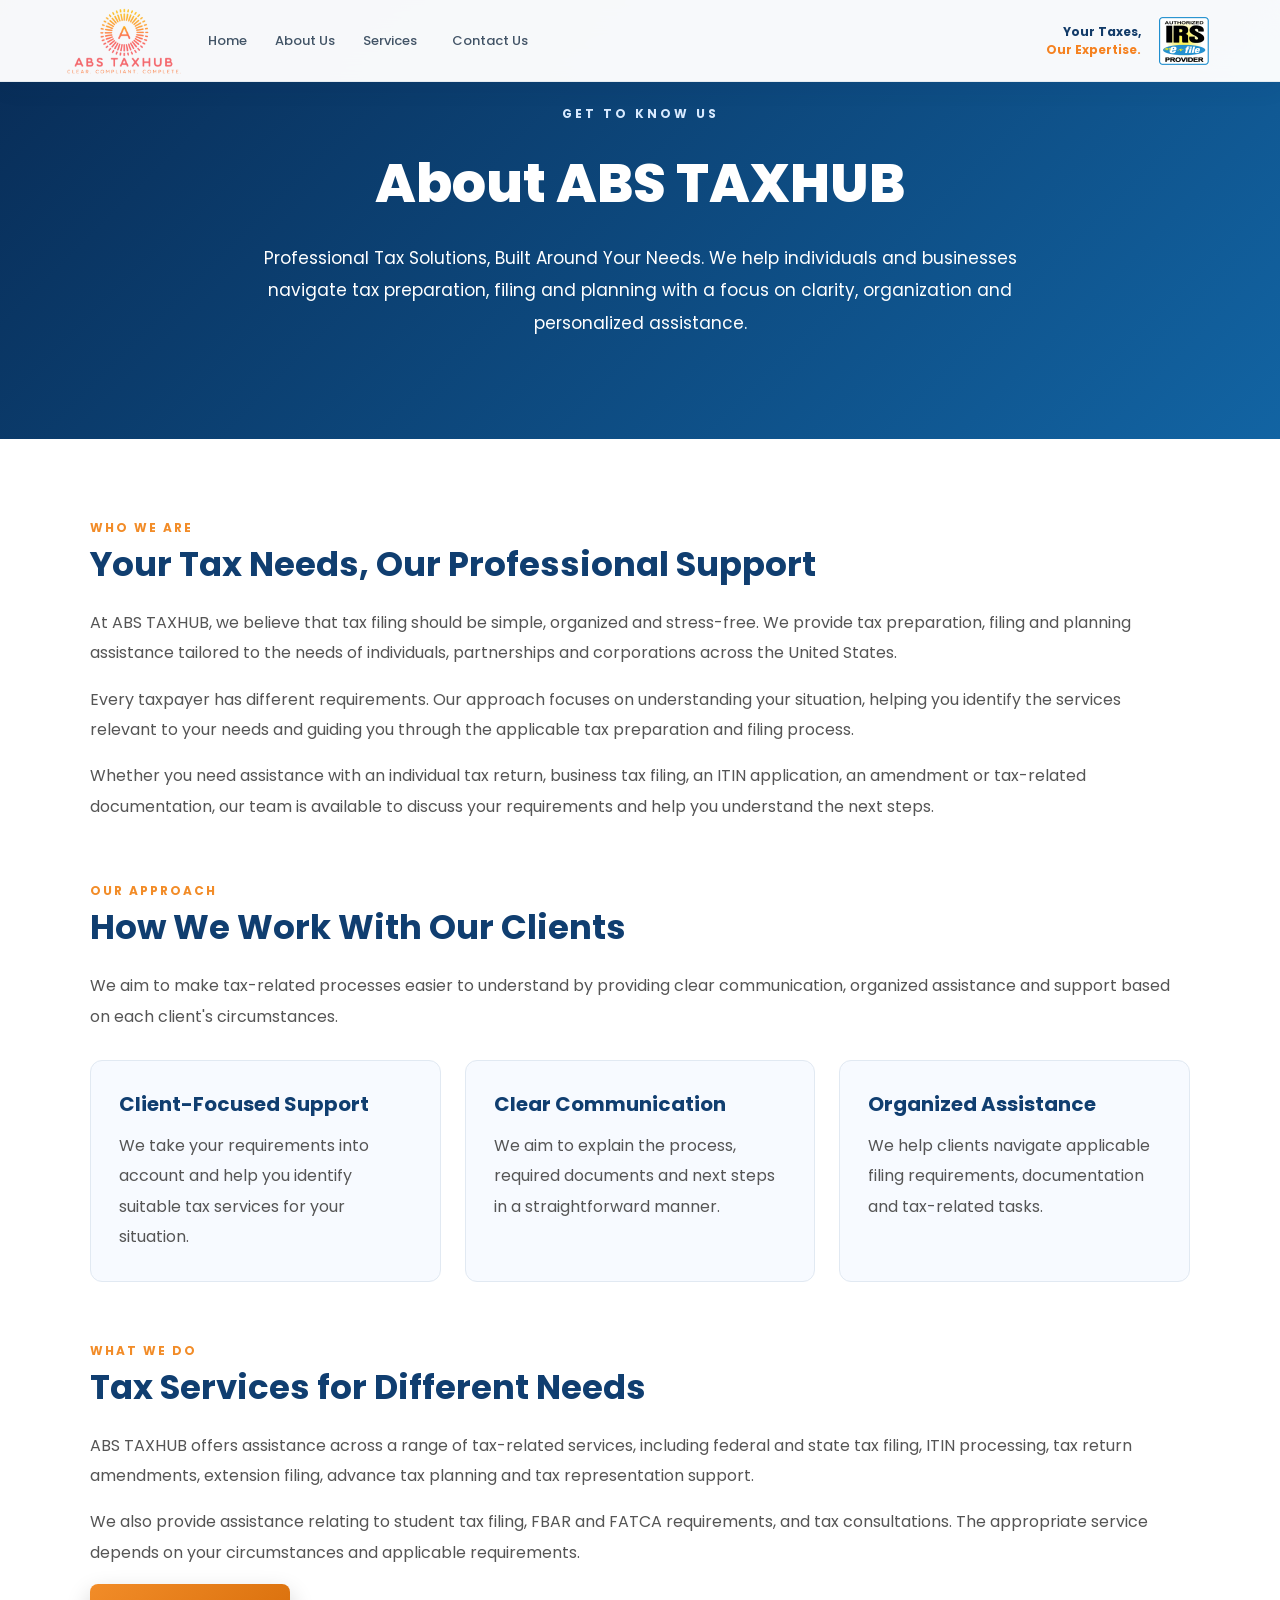
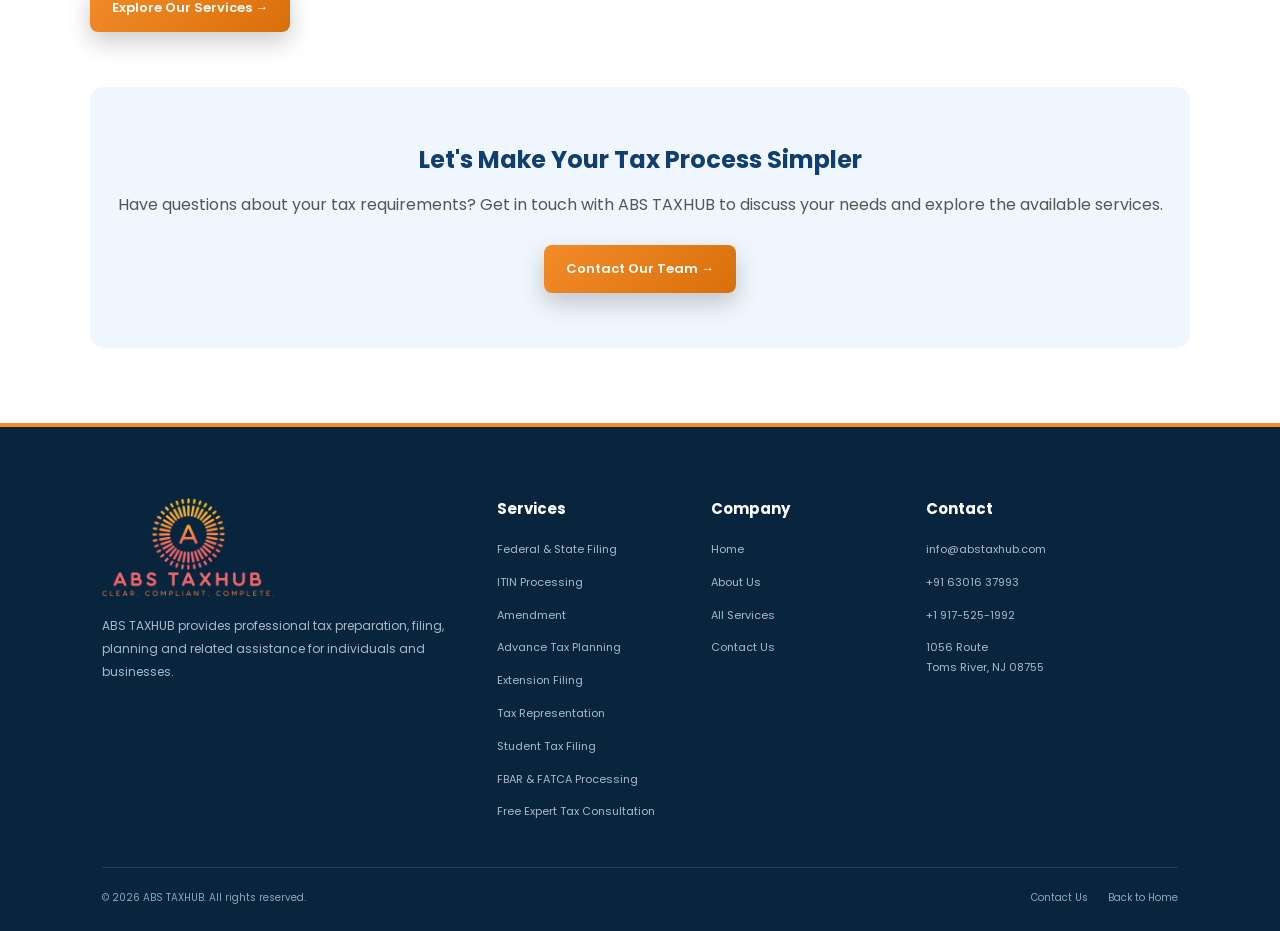
==== about-us.html @ b8a5168e "Add files via upload" ====
<!DOCTYPE html>
<html lang="en">
<head>
    <meta charset="UTF-8">
    <meta name="viewport" content="width=device-width, initial-scale=1.0">
    <meta name="description" content="Learn more about ABS TAXHUB, our approach to tax preparation, tax planning, and client support.">

    <title>About Us | ABS TAXHUB</title>

    <link rel="preconnect" href="https://fonts.googleapis.com">
    <link rel="preconnect" href="https://fonts.gstatic.com" crossorigin>
    <link href="https://fonts.googleapis.com/css2?family=Poppins:wght@300;400;500;600;700;800&display=swap" rel="stylesheet">
    <link rel="stylesheet" href="style.css">

    <style>
        .about-page-hero {
            padding: 100px 7%;
            text-align: center;
            color: #fff;
            background: linear-gradient(135deg, #082b55, #1264a3);
        }

        .about-page-hero .small-title {
            color: #d8eaff;
            letter-spacing: 3px;
        }

        .about-page-hero h1 {
            font-size: clamp(34px, 5vw, 54px);
            margin: 18px 0;
            font-weight: 800;
        }

        .about-page-hero p {
            max-width: 780px;
            margin: 0 auto;
            line-height: 1.9;
            font-size: 17px;
        }

        .about-page-content {
            max-width: 1150px;
            margin: auto;
            padding: 75px 25px;
        }

        .about-page-section {
            margin-bottom: 55px;
        }

        .about-page-section h2 {
            color: #103e70;
            font-size: clamp(25px, 3vw, 34px);
            margin-bottom: 18px;
        }

        .about-page-section p {
            color: #555;
            font-size: 16px;
            line-height: 1.9;
            margin-bottom: 16px;
        }

        .about-values {
            display: grid;
            grid-template-columns: repeat(3, minmax(0, 1fr));
            gap: 24px;
            margin-top: 28px;
        }

        .about-value-card {
            padding: 28px;
            border: 1px solid #e1e9f2;
            border-radius: 12px;
            background: #f7faff;
        }

        .about-value-card h3 {
            color: #103e70;
            margin: 0 0 12px;
            font-size: 20px;
        }

        .about-value-card p {
            margin: 0;
        }

        .about-page-cta {
            text-align: center;
            padding: 55px 25px;
            border-radius: 14px;
            background: #f0f6fd;
        }

        .about-page-cta h2 {
            color: #103e70;
            margin-bottom: 14px;
        }

        .about-page-cta p {
            color: #555;
            line-height: 1.8;
            margin-bottom: 25px;
        }

        @media (max-width: 768px) {
            .about-page-hero {
                padding: 70px 22px;
            }

            .about-values {
                grid-template-columns: 1fr;
            }

            .about-page-content {
                padding: 50px 20px;
            }
        }
    </style>
</head>

<body>

<header class="header">
    <a href="index.html#home" class="logo">
        <img src="images/logo.jpeg" alt="ABS TAXHUB Logo">
    </a>

    <nav class="main-nav" id="mainNav" aria-label="Main navigation">
        <a href="index.html#home">Home</a>
        <a href="about-us.html">About Us</a>

        <div class="nav-dropdown" id="servicesDropdown">
            <button class="services-toggle" id="servicesToggle"
                    type="button" aria-expanded="false"
                    aria-controls="servicesMenu">
                Services <span class="dropdown-arrow"></span>
            </button>

            <div class="services-menu" id="servicesMenu">
                <a href="service-details.html?service=federal-state-filing">Federal &amp; State Filing</a>
                <a href="service-details.html?service=itin-processing">ITIN Processing</a>
                <a href="service-details.html?service=amendment">Amendment</a>
                <a href="service-details.html?service=advance-tax-planning">Advance Tax Planning</a>
                <a href="service-details.html?service=extension-filing">Extension Filing</a>
                <a href="service-details.html?service=tax-representation">Tax Representation</a>
                <a href="service-details.html?service=student-tax-filing">Student Tax Filing</a>
                <a href="service-details.html?service=fbar-fatca">FBAR &amp; FATCA Processing</a>
                <a href="service-details.html?service=tax-consultation">Free Expert Tax Consultation</a>
            </div>
        </div>

        <a href="index.html#contact">Contact Us</a>
    </nav>

    <div class="header-trust">
        <div class="header-tagline">
            <span class="tagline-top">Your Taxes,</span>
            <span class="tagline-bottom">Our Expertise.</span>
        </div>
        <img src="images/irs.png" alt="IRS logo" class="header-irs-logo">
    </div>

    <button class="mobile-menu" id="mobileMenu" type="button"
            aria-label="Open menu" aria-expanded="false">☰</button>
</header>

<main>
    <section class="about-page-hero">
        <span class="small-title">GET TO KNOW US</span>
        <h1>About ABS TAXHUB</h1>
        <p>
            Professional Tax Solutions, Built Around Your Needs.
            We help individuals and businesses navigate tax preparation,
            filing and planning with a focus on clarity, organization
            and personalized assistance.
        </p>
    </section>

    <section class="about-page-content">

        <div class="about-page-section">
            <span class="small-title">WHO WE ARE</span>
            <h2>Your Tax Needs, Our Professional Support</h2>

            <p>
                At ABS TAXHUB, we believe that tax filing should be simple,
                organized and stress-free. We provide tax preparation,
                filing and planning assistance tailored to the needs of
                individuals, partnerships and corporations across the
                United States.
            </p>

            <p>
                Every taxpayer has different requirements. Our approach
                focuses on understanding your situation, helping you
                identify the services relevant to your needs and guiding
                you through the applicable tax preparation and filing
                process.
            </p>

            <p>
                Whether you need assistance with an individual tax return,
                business tax filing, an ITIN application, an amendment or
                tax-related documentation, our team is available to discuss
                your requirements and help you understand the next steps.
            </p>
        </div>

        <div class="about-page-section">
            <span class="small-title">OUR APPROACH</span>
            <h2>How We Work With Our Clients</h2>

            <p>
                We aim to make tax-related processes easier to understand
                by providing clear communication, organized assistance and
                support based on each client's circumstances.
            </p>

            <div class="about-values">
                <div class="about-value-card">
                    <h3>Client-Focused Support</h3>
                    <p>
                        We take your requirements into account and help you
                        identify suitable tax services for your situation.
                    </p>
                </div>

                <div class="about-value-card">
                    <h3>Clear Communication</h3>
                    <p>
                        We aim to explain the process, required documents
                        and next steps in a straightforward manner.
                    </p>
                </div>

                <div class="about-value-card">
                    <h3>Organized Assistance</h3>
                    <p>
                        We help clients navigate applicable filing
                        requirements, documentation and tax-related tasks.
                    </p>
                </div>
            </div>
        </div>

        <div class="about-page-section">
            <span class="small-title">WHAT WE DO</span>
            <h2>Tax Services for Different Needs</h2>

            <p>
                ABS TAXHUB offers assistance across a range of tax-related
                services, including federal and state tax filing, ITIN
                processing, tax return amendments, extension filing,
                advance tax planning and tax representation support.
            </p>

            <p>
                We also provide assistance relating to student tax filing,
                FBAR and FATCA requirements, and tax consultations.
                The appropriate service depends on your circumstances
                and applicable requirements.
            </p>

            <a href="index.html#services" class="primary-btn">
                Explore Our Services →
            </a>
        </div>

        <div class="about-page-cta">
            <h2>Let's Make Your Tax Process Simpler</h2>

            <p>
                Have questions about your tax requirements?
                Get in touch with ABS TAXHUB to discuss your needs
                and explore the available services.
            </p>

            <a href="index.html#contact" class="primary-btn">
                Contact Our Team →
            </a>
        </div>

    </section>
</main>

<footer>
    <div class="footer-grid">
        <div class="footer-about">
            <img src="images/logo.jpeg" alt="ABS TAXHUB" class="footer-logo">
            <p>
                ABS TAXHUB provides professional tax preparation, filing,
                planning and related assistance for individuals and businesses.
            </p>
        </div>

        <div class="footer-column">
            <h3>Services</h3>
            <a href="service-details.html?service=federal-state-filing">Federal &amp; State Filing</a>
            <a href="service-details.html?service=itin-processing">ITIN Processing</a>
            <a href="service-details.html?service=amendment">Amendment</a>
            <a href="service-details.html?service=advance-tax-planning">Advance Tax Planning</a>
            <a href="service-details.html?service=extension-filing">Extension Filing</a>
            <a href="service-details.html?service=tax-representation">Tax Representation</a>
            <a href="service-details.html?service=student-tax-filing">Student Tax Filing</a>
            <a href="service-details.html?service=fbar-fatca">FBAR &amp; FATCA Processing</a>
            <a href="service-details.html?service=tax-consultation">Free Expert Tax Consultation</a>
        </div>

        <div class="footer-column">
            <h3>Company</h3>
            <a href="index.html#home">Home</a>
            <a href="about-us.html">About Us</a>
            <a href="index.html#services">All Services</a>
            <a href="index.html#contact">Contact Us</a>
        </div>

        <div class="footer-column">
            <h3>Contact</h3>
            <a href="mailto:info@abstaxhub.com">info@abstaxhub.com</a>
            <a href="https://wa.me/916301637993"
               target="_blank" rel="noopener noreferrer">+91 63016 37993</a>
            <a href="https://wa.me/19175251992"
               target="_blank" rel="noopener noreferrer">+1 917-525-1992</a>
            <p>1056 Route<br>Toms River, NJ 08755</p>
        </div>
    </div>

    <div class="footer-bottom">
        <p>© 2026 ABS TAXHUB. All rights reserved.</p>
        <div>
            <a href="index.html#contact">Contact Us</a>
            <a href="index.html#home">Back to Home</a>
        </div>
    </div>
</footer>

<script src="script.js"></script>
</body>
</html>
---- style.css ----
/* =====================================================
    GLOBAL SETTINGS
    ===================================================== */

    :root {
        --blue: #1261a0;
        --blue-dark: #073b66;
        --blue-light: #2389d7;
        --orange: #f28c28;
        --orange-dark: #d96f0b;
        --orange-light: #ffb15c;
        --dark: #102a43;
        --text: #243b53;
        --muted: #66788a;
        --white: #ffffff;
        --border: #e1e8ef;
        --green: #25d366;
    }

    * {
        margin: 0;
        padding: 0;
        box-sizing: border-box;
        font-family: "Poppins", sans-serif;
        scroll-behavior: smooth;
    }

    html {
        scroll-padding-top: 90px;
    }

    body {
        background: #ffffff;
        color: var(--text);
        overflow-x: hidden;
    }

    img {
        display: block;
        max-width: 100%;
    }

    a {
        text-decoration: none;
        color: inherit;
    }

    button,
    input,
    textarea {
        font: inherit;
    }

    button,
    a {
        -webkit-tap-highlight-color: transparent;
    }


    /* =====================================================
    HEADER AND NAVIGATION
    ===================================================== */

    .header {
        width: 100%;
        height: 82px;
        position: fixed;
        top: 0;
        left: 0;
        z-index: 1000;

        display: flex;
        align-items: center;
        justify-content: space-between;
        gap: 24px;

        padding: 0 5%;

        background: rgba(255, 255, 255, 0.97);
        backdrop-filter: blur(15px);

        border-bottom: 1px solid #e5ebf0;
        box-shadow: 0 5px 25px rgba(16, 42, 67, 0.06);
    }

    .logo {
        display: flex;
        align-items: center;
        flex-shrink: 0;
    }

    .logo img {
        width: 120px;
        max-height: 66px;
        object-fit: contain;
    }

    .main-nav {
        display: flex;
        align-items: center;
        justify-content: center;
        gap: 28px;
    }

    .main-nav a {
        position: relative;
        color: #425466;
        font-size: 13px;
        font-weight: 500;
        white-space: nowrap;
        transition: color 0.3s ease;
    }

    .main-nav a::after {
        content: "";
        position: absolute;
        left: 0;
        bottom: -7px;
        width: 0;
        height: 2px;
        background: var(--orange);
        transition: width 0.3s ease;
    }

    .main-nav a:hover {
        color: var(--blue);
    }

    .main-nav a:hover::after {
        width: 100%;
    }

    /* Tagline and IRS logo at the right end */

    .header-trust {
        display: flex;
        align-items: center;
        justify-content: center;
        gap: 10px;
        margin-left: auto;
        flex-shrink: 0;
    }


    .header-tagline {
        display: flex;
        flex-direction: column;
        max-width: 150px;
        font-size: 12px;
        font-weight: 700;
        line-height: 1.5;
        text-align: right;
    }

    .tagline-top {
        color: #123b68 !important;
    }

    .tagline-bottom {
        color: #f58220 !important;
    }

    .header-irs-logo {
        width: 65px;
        height: 48px;
        object-fit: contain;
    }

    /* Sign-in/sign-up buttons are not part of the new navigation */

    .nav-buttons,
    .signin,
    .signup {
        display: none !important;
    }

    .mobile-menu {
        display: none;
        border: none;
        background: transparent;
        color: var(--blue-dark);
        font-size: 28px;
        line-height: 1;
        cursor: pointer;
    }


    /* =====================================================
    HERO SLIDER
    ===================================================== */

    .hero-slider {
        position: relative;
        width: 100%;
        height: calc(100vh - 82px);
        min-height: 620px;
        margin-top: 82px;
        overflow: hidden;
        background: #071c30;
    }

    .hero-slider-track {
        display: flex;
        width: 300%;
        height: 100%;
        transform: translateX(0);
        transition: transform 0.8s ease-in-out;
    }

    .hero-slide {
        position: relative;
        flex: 0 0 33.333333%;
        width: 33.333333%;
        height: 100%;
        background-position: center;
        background-size: cover;
        background-repeat: no-repeat;
    }

    .slide-overlay {
        position: absolute;
        inset: 0;
        background: linear-gradient(
            90deg,
            rgba(4, 20, 36, 0.88) 0%,
            rgba(5, 30, 52, 0.75) 42%,
            rgba(5, 30, 52, 0.35) 75%,
            rgba(5, 30, 52, 0.20) 100%
        );
    }

    .slide-content {
        position: absolute;
        z-index: 5;
        top: 50%;
        left: 8%;
        transform: translateY(-50%);
        width: 84%;
        max-width: 850px;
        color: white;
    }

    .hero-badge {
        display: inline-flex;
        align-items: center;
        padding: 8px 16px;
        margin-bottom: 22px;
        color: white;
        background: rgba(18, 97, 160, 0.75);
        border: 1px solid rgba(255, 255, 255, 0.25);
        border-radius: 50px;
        font-size: 11px;
        font-weight: 700;
        letter-spacing: 1.5px;
        backdrop-filter: blur(8px);
    }

    .hero-badge::before {
        content: "";
        width: 7px;
        height: 7px;
        margin-right: 8px;
        border-radius: 50%;
        background: var(--orange);
        box-shadow: 0 0 10px rgba(242, 140, 40, 0.7);
    }

    .slide-content h1 {
        max-width: 850px;
        margin-bottom: 22px;
        color: white;
        font-size: clamp(38px, 5vw, 68px);
        line-height: 1.1;
        letter-spacing: -1.5px;
        font-weight: 700;
        text-shadow: 0 5px 20px rgba(0, 0, 0, 0.25);
    }

    .slide-content h1 span {
        display: block;
        color: var(--orange-light);
    }

    .slide-content > p {
        max-width: 690px;
        margin-bottom: 24px;
        color: rgba(255, 255, 255, 0.88);
        font-size: 14px;
        line-height: 1.9;
    }

    .hero-features {
        display: flex;
        flex-wrap: wrap;
        gap: 10px;
        margin-bottom: 28px;
    }

    .feature {
        display: flex;
        align-items: center;
        gap: 8px;
        padding: 9px 12px;
        color: white;
        background: rgba(255, 255, 255, 0.10);
        border: 1px solid rgba(255, 255, 255, 0.18);
        border-radius: 8px;
        backdrop-filter: blur(7px);
        font-size: 11px;
    }

    .feature span {
        width: 21px;
        height: 21px;
        display: flex;
        align-items: center;
        justify-content: center;
        border-radius: 50%;
        background: var(--orange);
        color: white;
        font-size: 11px;
    }

    .feature strong {
        font-weight: 500;
    }

    .hero-buttons {
        display: flex;
        flex-wrap: wrap;
        gap: 13px;
    }


    /* =====================================================
    BUTTONS
    ===================================================== */

    .primary-btn,
    .secondary-btn {
        display: inline-flex;
        align-items: center;
        justify-content: center;
        gap: 10px;
        padding: 14px 22px;
        border-radius: 8px;
        font-size: 13px;
        font-weight: 600;
        transition: transform 0.3s ease, background 0.3s ease, color 0.3s ease;
    }

    .primary-btn {
        color: white;
        background: linear-gradient(135deg, var(--orange), var(--orange-dark));
        box-shadow: 0 10px 25px rgba(0, 0, 0, 0.2);
    }

    .primary-btn:hover {
        transform: translateY(-3px);
        background: var(--orange-dark);
    }

    .secondary-btn {
        color: white;
        background: rgba(255, 255, 255, 0.10);
        border: 1px solid rgba(255, 255, 255, 0.35);
        backdrop-filter: blur(8px);
    }

    .secondary-btn:hover {
        background: white;
        color: var(--blue-dark);
        transform: translateY(-3px);
    }


    /* =====================================================
    SLIDER ARROWS
    ===================================================== */

    .slider-arrow {
        position: absolute;
        z-index: 20;
        top: 50%;
        transform: translateY(-50%);
        width: 48px;
        height: 48px;
        display: flex;
        align-items: center;
        justify-content: center;
        border-radius: 50%;
        border: 1px solid rgba(255, 255, 255, 0.35);
        background: rgba(5, 25, 43, 0.45);
        color: white;
        font-size: 32px;
        line-height: 1;
        cursor: pointer;
        backdrop-filter: blur(8px);
        transition: background 0.3s ease, transform 0.3s ease;
    }

    .slider-arrow:hover {
        background: var(--orange);
        transform: translateY(-50%) scale(1.08);
    }

    .slider-prev {
        left: 22px;
    }

    .slider-next {
        right: 22px;
    }


    /* =====================================================
    SLIDER DOTS
    ===================================================== */

    .slider-dots {
        position: absolute;
        z-index: 20;
        left: 50%;
        bottom: 26px;
        transform: translateX(-50%);
        display: flex;
        align-items: center;
        gap: 9px;
    }

    .slider-dot {
        width: 10px;
        height: 10px;
        padding: 0;
        border: none;
        border-radius: 50%;
        background: rgba(255, 255, 255, 0.50);
        cursor: pointer;
        transition: width 0.3s ease, background 0.3s ease;
    }

    .slider-dot.active {
        width: 30px;
        border-radius: 10px;
        background: var(--orange);
    }


    /* =====================================================
    TAX STRIP
    ===================================================== */

    .tax-strip {
        min-height: 110px;
        padding: 25px 8%;
        display: flex;
        align-items: center;
        justify-content: space-between;
        gap: 24px;
        background: linear-gradient(100deg, var(--blue-dark), var(--blue));
    }

    .tax-strip div {
        display: flex;
        flex-direction: column;
        gap: 6px;
    }

    .tax-strip strong {
        color: white;
        font-size: 18px;
    }

    .tax-strip span {
        color: rgba(255, 255, 255, 0.78);
        font-size: 11px;
    }

    .tax-strip > a {
        flex-shrink: 0;
        padding: 13px 21px;
        color: white;
        background: var(--orange);
        border-radius: 8px;
        font-size: 12px;
        font-weight: 700;
        transition: background 0.3s ease, transform 0.3s ease;
    }

    .tax-strip > a:hover {
        background: var(--orange-dark);
        transform: translateY(-3px);
    }


    /* =====================================================
    GENERAL SECTIONS
    ===================================================== */

    .section {
        padding: 100px 8%;
        background: white;
    }

    .section-heading {
        max-width: 720px;
        margin: 0 auto 55px;
        text-align: center;
    }

    .small-title {
        color: var(--orange);
        font-size: 12px;
        font-weight: 700;
        letter-spacing: 2px;
    }

    .section-heading h2 {
        margin: 12px 0 16px;
        color: var(--blue-dark);
        font-size: clamp(30px, 4vw, 46px);
        line-height: 1.2;
    }

    .section-heading p {
        color: var(--muted);
        font-size: 13px;
        line-height: 1.9;
    }


    /* =====================================================
    SERVICE CARDS AND HOVER PHOTOS
    ===================================================== */

    .services-grid {
        max-width: 1250px;
        margin: auto;
        display: grid;
        grid-template-columns: repeat(3, minmax(0, 1fr));
        gap: 22px;
    }

    .service-card {
        position: relative;
        min-height: 315px;
        overflow: hidden;
        isolation: isolate;
        background: white;
        border: 1px solid #e2e9f0;
        border-radius: 18px;
        box-shadow: 0 8px 25px rgba(16, 42, 67, 0.05);
        transition: transform 0.4s ease, box-shadow 0.4s ease, border-color 0.4s ease;
    }

    /* The service photo is hidden until hover */

    .service-image {
        position: absolute;
        inset: 0;
        z-index: -2;
        background-image: var(--service-image);
        background-size: cover;
        background-position: center;
        background-repeat: no-repeat;
        opacity: 0;
        transform: scale(1.10);
        transition: opacity 0.5s ease, transform 0.6s ease;
    }

    /* Dark overlay keeps the white text readable */

    .service-image::after {
        content: "";
        position: absolute;
        inset: 0;
        background: linear-gradient(
            135deg,
            rgba(7, 35, 60, 0.82),
            rgba(18, 97, 160, 0.63),
            rgba(0, 0, 0, 0.48)
        );
    }

    .service-content {
        position: relative;
        z-index: 2;
        min-height: 315px;
        padding: 34px;
        display: flex;
        flex-direction: column;
        align-items: flex-start;
        justify-content: flex-start;
        transition: transform 0.4s ease;
    }

    .service-card:hover {
        transform: translateY(-8px);
        border-color: var(--orange);
        box-shadow: 0 20px 45px rgba(16, 42, 67, 0.18);
    }

    .service-card:hover .service-image {
        z-index: -1;
        opacity: 1;
        transform: scale(1);
    }

    .service-card:hover .service-content {
        transform: translateY(-2px);
    }

    .service-number {
        position: absolute;
        top: 20px;
        right: 24px;
        color: #c3ced9;
        font-size: 13px;
        transition: color 0.3s ease;
    }

    .service-card:hover .service-number {
        color: rgba(255, 255, 255, 0.8);
    }

    .service-icon {
        width: 52px;
        height: 52px;
        display: flex;
        align-items: center;
        justify-content: center;
        margin-bottom: 25px;
        color: white;
        background: linear-gradient(135deg, var(--blue), var(--blue-light));
        border-radius: 13px;
        font-size: 20px;
        font-weight: 600;
        transition: background 0.4s ease, transform 0.4s ease;
    }

    .service-card:hover .service-icon {
        background: var(--orange);
        transform: scale(1.05);
    }

    .service-card h3 {
        margin-bottom: 12px;
        color: var(--blue-dark);
        font-size: 19px;
        line-height: 1.4;
        transition: color 0.4s ease;
    }

    .service-card:hover h3 {
        color: white;
    }

    .service-card p {
        margin-bottom: 24px;
        color: var(--muted);
        font-size: 12px;
        line-height: 1.9;
        transition: color 0.4s ease;
    }

    .service-card:hover p {
        color: rgba(255, 255, 255, 0.9);
    }

    .service-card a {
        margin-top: auto;
        color: var(--orange);
        font-size: 12px;
        font-weight: 700;
        transition: color 0.3s ease, transform 0.3s ease;
    }

    .service-card:hover a {
        color: var(--orange-light);
        transform: translateX(5px);
    }


    /* =====================================================
    CALL TO ACTION
    ===================================================== */

    .cta-section {
        position: relative;
        overflow: hidden;
        margin: 0 8% 90px;
        padding: 80px 40px;
        text-align: center;
        border-radius: 25px;
        background: linear-gradient(135deg, var(--blue-dark), var(--blue));
        box-shadow: 0 25px 60px rgba(18, 97, 160, 0.16);
    }

    .cta-content {
        position: relative;
        z-index: 2;
        max-width: 720px;
        margin: auto;
    }

    .cta-section h2 {
        margin: 14px 0 18px;
        color: white;
        font-size: clamp(30px, 4vw, 46px);
        line-height: 1.2;
    }

    .cta-section h2 span {
        display: block;
        color: var(--orange-light);
    }

    .cta-section p {
        margin-bottom: 28px;
        color: rgba(255, 255, 255, 0.8);
        font-size: 13px;
        line-height: 1.9;
    }


    /* =====================================================
    STATISTICS
    ===================================================== */

    .stats-section {
        padding: 65px 8%;
        background: #f5f8fb;
        border-top: 1px solid #e5edf4;
        border-bottom: 1px solid #e5edf4;
    }

    .stats-container {
        max-width: 1200px;
        margin: auto;
        display: grid;
        grid-template-columns: repeat(4, 1fr);
    }

    .stat {
        padding: 15px;
        text-align: center;
        border-right: 1px solid #dce5ed;
    }

    .stat:last-child {
        border-right: none;
    }

    .stat h3 {
        margin-bottom: 5px;
        color: var(--blue);
        font-size: clamp(27px, 3vw, 38px);
    }

    .stat p {
        color: var(--muted);
        font-size: 12px;
    }


    /* =====================================================
    ABOUT SECTION
    ===================================================== */

    .about-section {
        max-width: 1400px;
        margin: auto;
        padding: 110px 8%;
        display: grid;
        grid-template-columns: 1fr 1fr;
        align-items: center;
        gap: 70px;
    }


    .about-visual {
        min-height: 500px;
        position: relative;
        overflow: hidden;
        border-radius: 22px;
        border: 1px solid #dce5ed;

        background:
            linear-gradient(
                180deg,
                rgba(8, 40, 65, 0.04),
                rgba(8, 40, 65, 0.20)
            ),
            url("https://images.unsplash.com/photo-1554224155-6726b3ff858f?auto=format&fit=crop&w=1200&q=85")
            center / cover no-repeat;
    }

    .about-badge {
        position: absolute;
        left: 25px;
        bottom: 25px;
        padding: 20px 25px;

        display: flex;
        flex-direction: column;
        gap: 4px;

        background: rgba(255, 255, 255, 0.97);
        border-left: 5px solid var(--orange);
        border-radius: 15px;

        box-shadow: 0 10px 30px rgba(0, 0, 0, 0.15);
    }

    .about-badge strong {
        color: var(--blue);
        font-size: 34px;
        font-weight: 700;
    }

    .about-badge span {
        color: var(--text);
        font-size: 12px;
        font-weight: 500;
    }


    .about-content h2 {
        margin: 12px 0 20px;
        color: var(--blue-dark);
        font-size: clamp(30px, 4vw, 46px);
        line-height: 1.2;
    }

    .about-content h2 span {
        display: block;
        color: var(--blue);
    }

    .about-content > p {
        margin-bottom: 16px;
        color: var(--muted);
        font-size: 13px;
        line-height: 1.9;
    }

    .trust-list {
        margin-top: 28px;
        display: flex;
        flex-direction: column;
        gap: 20px;
    }

    .trust-item {
        display: flex;
        align-items: flex-start;
        gap: 14px;
    }

    .trust-item > span {
        flex-shrink: 0;
        width: 30px;
        height: 30px;
        display: flex;
        align-items: center;
        justify-content: center;
        color: white;
        background: var(--orange);
        border-radius: 50%;
    }

    .trust-item strong {
        display: block;
        margin-bottom: 4px;
        color: var(--blue-dark);
        font-size: 13px;
    }

    .trust-item p {
        color: #8997a5;
        font-size: 12px;
    }


    /* =====================================================
    CONTACT SECTION
    ===================================================== */

    .contact-section {
        padding: 100px 8%;
        background: #f5f8fb;
    }

    .contact-grid {
        max-width: 1200px;
        margin: auto;
        display: grid;
        grid-template-columns: 0.85fr 1.15fr;
        gap: 45px;
        align-items: start;
    }

    .contact-info {
        display: flex;
        flex-direction: column;
        gap: 17px;
    }

    .contact-card {
        display: flex;
        align-items: flex-start;
        gap: 15px;
        padding: 22px;
        background: white;
        border: 1px solid #e1e8ef;
        border-radius: 14px;
        box-shadow: 0 5px 20px rgba(16, 42, 67, 0.025);
    }

    .contact-icon {
        width: 44px;
        height: 44px;
        flex-shrink: 0;
        display: flex;
        align-items: center;
        justify-content: center;
        color: white;
        background: linear-gradient(135deg, var(--blue), var(--blue-light));
        border-radius: 10px;
        font-size: 17px;
    }

    .contact-card > div:last-child {
        min-width: 0;
    }

    .contact-card span {
        display: block;
        margin-bottom: 6px;
        color: #8a98a7;
        font-size: 11px;
    }

    .contact-card a,
    .contact-card p {
        display: block;
        color: var(--text);
        font-size: 12px;
        line-height: 1.8;
        overflow-wrap: anywhere;
    }

    .contact-card a:hover {
        color: var(--orange);
    }

    /* WhatsApp symbol and clickable number */

    .whatsapp-link {
        display: inline-flex !important;
        align-items: center;
        gap: 8px;
        width: fit-content;
        margin-bottom: 7px;
        color: #168c4a !important;
        font-weight: 600;
        text-decoration: none;
        transition: color 0.25s ease, transform 0.25s ease;
    }

    .whatsapp-link:hover {
        color: #0b6735 !important;
        transform: translateX(3px);
    }

    .whatsapp-symbol {
        width: 22px;
        height: 22px;
        flex-shrink: 0;
        color: var(--green);
    }

    .whatsapp-link:hover .whatsapp-symbol {
        color: #128c7e;
    }

    .footer-whatsapp-link {
        margin: 4px 0;
    }

    .whatsapp-mini {
        display: inline-flex;
        align-items: center;
        justify-content: center;
        width: 20px;
        height: 20px;
        color: white;
        background: var(--green);
        border-radius: 50%;
        font-size: 12px;
    }


    /* =====================================================
    APPOINTMENT FORM
    ===================================================== */

    .appointment-box {
        padding: 35px;
        background: white;
        border: 1px solid #dfe7ee;
        border-radius: 20px;
        box-shadow: 0 15px 40px rgba(16, 42, 67, 0.07);
    }

    .appointment-box h3 {
        margin-bottom: 8px;
        color: var(--blue-dark);
        font-size: 24px;
    }

    .appointment-box > p {
        margin-bottom: 25px;
        color: var(--muted);
        font-size: 12px;
        line-height: 1.8;
    }

    .input-row {
        display: grid;
        grid-template-columns: 1fr 1fr;
        gap: 15px;
    }

    .input-group {
        min-width: 0;
        margin-bottom: 17px;
    }

    .input-group label {
        display: block;
        margin-bottom: 8px;
        color: var(--text);
        font-size: 12px;
        font-weight: 500;
    }

    .input-group input,
    .input-group textarea {
        width: 100%;
        padding: 13px 14px;
        color: var(--text);
        background: #f8fafc;
        border: 1px solid #dbe4ec;
        border-radius: 8px;
        outline: none;
        font-size: 12px;
        transition: border-color 0.3s ease, box-shadow 0.3s ease;
    }

    .input-group textarea {
        resize: vertical;
        min-height: 120px;
    }

    .input-group input:focus,
    .input-group textarea:focus {
        background: white;
        border-color: var(--blue);
        box-shadow: 0 0 0 3px rgba(18, 97, 160, 0.08);
    }

    .submit-btn {
        width: 100%;
        padding: 14px;
        border: none;
        border-radius: 8px;
        color: white;
        background: linear-gradient(135deg, var(--orange), var(--orange-dark));
        font-size: 13px;
        font-weight: 700;
        cursor: pointer;
        transition: transform 0.3s ease, background 0.3s ease;
    }

    .submit-btn:hover {
        transform: translateY(-2px);
        background: var(--orange-dark);
    }


    /* =====================================================
    FOOTER
    ===================================================== */

    footer {
        padding: 70px 8% 25px;
        background: #09243d;
        color: white;
        border-top: 4px solid var(--orange);
    }

    .footer-grid {
        max-width: 1250px;
        margin: auto;
        padding-bottom: 45px;
        display: grid;
        grid-template-columns: 2fr 1fr 1fr 1.4fr;
        gap: 35px;
    }

    .footer-logo {
        width: 175px;
        max-height: 100px;
        object-fit: contain;
        object-position: left center;
        margin-bottom: 18px;
    }

    .footer-about > p {
        max-width: 380px;
        color: #a9bac9;
        font-size: 12px;
        line-height: 1.9;
    }

    .footer-certifications {
        margin-top: 28px;
        display: flex;
        flex-direction: column;
        align-items: flex-start;
    }

    .payment-title,
    .irs-title {
        margin-bottom: 10px;
        color: white;
        font-size: 11px;
        font-weight: 600;
        text-transform: uppercase;
        letter-spacing: 1px;
    }

    .irs-title {
        margin-top: 22px;
    }

    .payment-logo-box {
        width: 230px;
        min-height: 95px;
        display: flex;
        align-items: center;
        justify-content: center;
        padding: 15px;
        background: white;
        border-radius: 13px;
        transition: transform 0.3s ease, border 0.3s ease;
    }

    .paypal-logo {
        width: 190px;
        height: 65px;
        object-fit: contain;
    }

    .payment-logo-box:hover {
        transform: translateY(-4px);
        border: 2px solid var(--orange);
    }

    .irs-logo-box {
        width: 260px;
        min-height: 100px;
        display: flex;
        align-items: center;
        gap: 15px;
        padding: 15px;
        background: white;
        border-radius: 13px;
    }

    .irs-logo {
        width: 110px;
        height: 70px;
        object-fit: contain;
    }

    .irs-text {
        display: flex;
        flex-direction: column;
        gap: 5px;
        color: var(--blue-dark);
    }

    .irs-text strong {
        font-size: 12px;
    }

    .irs-text span {
        font-size: 10px;
    }

    .footer-column {
        display: flex;
        flex-direction: column;
        align-items: flex-start;
        gap: 13px;
    }

    .footer-column h3 {
        margin-bottom: 7px;
        color: white;
        font-size: 15px;
    }

    .footer-column a,
    .footer-column p {
        color: #a9bac9;
        font-size: 11px;
        line-height: 1.8;
        overflow-wrap: anywhere;
        transition: color 0.3s ease;
    }

    .footer-column a:hover {
        color: var(--orange-light);
    }

    .footer-column .whatsapp-link {
        color: #b9f4cd !important;
    }

    .footer-column .whatsapp-link:hover {
        color: white !important;
    }

    .footer-bottom {
        max-width: 1250px;
        margin: auto;
        padding-top: 22px;
        border-top: 1px solid rgba(255, 255, 255, 0.12);
        display: flex;
        justify-content: space-between;
        align-items: center;
        gap: 20px;
    }

    .footer-bottom p,
    .footer-bottom a {
        color: #91a5b7;
        font-size: 10px;
    }

    .footer-bottom > div {
        display: flex;
        flex-wrap: wrap;
        gap: 20px;
    }

    .footer-bottom a:hover {
        color: var(--orange-light);
    }


    /* =====================================================
    RESPONSIVE DESIGN - TABLETS
    ===================================================== */

    @media (max-width: 1100px) {
        .header {
            padding: 0 3%;
            gap: 15px;
        }

        .logo img {
            width: 100px;
        }

        .main-nav {
            gap: 18px;
        }

        .main-nav a {
            font-size: 12px;
        }

        .header-tagline {
            max-width: 120px;
            font-size: 11px;
        }

        .header-irs-logo {
            width: 55px;
            height: 42px;
        }

        .services-grid {
            grid-template-columns: repeat(2, minmax(0, 1fr));
        }

        .footer-grid {
            grid-template-columns: 2fr 1fr 1fr;
        }

        .footer-about {
            grid-column: 1 / -1;
        }
    }


    /* =====================================================
    RESPONSIVE DESIGN - MOBILE
    ===================================================== */

    @media (max-width: 760px) {
        html {
            scroll-padding-top: 78px;
        }

        .header {
            height: 75px;
            padding: 0 4%;
            gap: 8px;
        }

        .logo img {
            width: 85px;
            max-height: 58px;
        }

        .header-trust {
            gap: 6px;
            margin-left: auto;
            margin-right: 5px;
        }

        .header-tagline {
            max-width: 100px;
            font-size: 10px;
            line-height: 1.35;
        }

        .header-irs-logo {
            width: 42px;
            height: 34px;
        }

        .mobile-menu {
            display: block;
            flex-shrink: 0;
            padding: 5px;
        }

        .main-nav {
            display: none;
            position: absolute;
            top: 75px;
            left: 0;
            width: 100%;
            padding: 12px 5% 20px;
            background: white;
            box-shadow: 0 15px 25px rgba(16, 42, 67, 0.12);
            flex-direction: column;
            align-items: stretch;
            gap: 0;
        }

        .main-nav.mobile-active {
            display: flex;
        }

        .main-nav a {
            padding: 13px 8px;
            border-bottom: 1px solid #edf1f5;
            font-size: 14px;
        }

        .main-nav a::after {
            display: none;
        }

        .hero-slider {
            height: calc(100svh - 75px);
            min-height: 620px;
            margin-top: 75px;
        }

        .slide-content {
            left: 7%;
            width: 86%;
        }

        .slide-content h1 {
            font-size: clamp(34px, 8vw, 48px);
            letter-spacing: -0.7px;
        }

        .slide-content > p {
            font-size: 12px;
            line-height: 1.8;
        }

        .hero-features {
            gap: 8px;
        }

        .feature {
            padding: 7px 9px;
            font-size: 10px;
        }

        .slider-arrow {
            width: 37px;
            height: 37px;
            font-size: 26px;
        }

        .slider-prev {
            left: 8px;
        }

        .slider-next {
            right: 8px;
        }

        .tax-strip {
            padding: 25px 6%;
            align-items: flex-start;
            flex-direction: column;
        }

        .tax-strip strong {
            font-size: 16px;
        }

        .tax-strip > a {
            align-self: flex-start;
        }

        .section,
        .contact-section {
            padding: 75px 6%;
        }

        .section-heading {
            margin-bottom: 38px;
        }

        .services-grid {
            grid-template-columns: 1fr;
            gap: 18px;
        }

        .service-card,
        .service-content {
            min-height: 290px;
        }

        /* Touch devices can see the service image without hovering */
        .service-image {
            opacity: 0.10;
            transform: scale(1);
        }

        .service-image::after {
            background: linear-gradient(
                135deg,
                rgba(7, 59, 102, 0.15),
                rgba(18, 97, 160, 0.08)
            );
        }

        .service-card:hover .service-image {
            opacity: 1;
        }

        .cta-section {
            margin: 0 5% 65px;
            padding: 60px 25px;
        }

        .stats-section {
            padding: 45px 5%;
        }

        .stats-container {
            grid-template-columns: repeat(2, 1fr);
            row-gap: 25px;
        }

        .stat:nth-child(2) {
            border-right: none;
        }

        .about-section {
            padding: 75px 6%;
            grid-template-columns: 1fr;
            gap: 35px;
        }

        .about-visual {
            min-height: 360px;
        }

        .contact-grid {
            grid-template-columns: 1fr;
            gap: 30px;
        }

        .appointment-box {
            padding: 25px;
        }

        footer {
            padding: 55px 6% 25px;
        }

        .footer-grid {
            grid-template-columns: repeat(2, minmax(0, 1fr));
            gap: 35px 22px;
        }

        .footer-about {
            grid-column: 1 / -1;
        }

        .footer-bottom {
            align-items: flex-start;
            flex-direction: column;
        }
    }


    /* =====================================================
    SMALL MOBILE SCREENS
    ===================================================== */

    @media (max-width: 420px) {
        .header {
            padding: 0 3%;
        }

        .logo img {
            width: 72px;
        }

        .header-tagline {
            max-width: 82px;
            font-size: 9px;
        }

        .header-irs-logo {
            width: 34px;
            height: 30px;
        }

        .header-trust {
            gap: 4px;
            margin-right: 2px;
        }

        .mobile-menu {
            font-size: 24px;
        }

        .hero-slider {
            min-height: 650px;
        }

        .hero-badge {
            font-size: 9px;
            padding: 7px 10px;
        }

        .slide-content h1 {
            font-size: 33px;
        }

        .hero-buttons {
            gap: 9px;
        }

        .primary-btn,
        .secondary-btn {
            padding: 12px 14px;
            font-size: 11px;
        }

        .input-row {
            grid-template-columns: 1fr;
            gap: 0;
        }

        .contact-card {
            padding: 16px;
        }

        .appointment-box {
            padding: 20px;
        }

        .footer-grid {
            grid-template-columns: 1fr;
        }

        .footer-about {
            grid-column: auto;
        }

        .payment-logo-box {
            width: 220px;
        }

        .irs-logo-box {
            width: 100%;
            max-width: 260px;
        }
    }


    /* =====================================================
    REDUCED MOTION ACCESSIBILITY
    ===================================================== */

    @media (prefers-reduced-motion: reduce) {
        *,
        *::before,
        *::after {
            scroll-behavior: auto !important;
            animation-duration: 0.01ms !important;
            animation-iteration-count: 1 !important;
            transition-duration: 0.01ms !important;
        }
    }

    /* =====================================================
    SERVICES NAVBAR DROPDOWN
    ===================================================== */

    .nav-dropdown {
        position: relative;
        display: flex;
        align-items: center;
        flex-shrink: 0;
    }

    .services-toggle {
        display: inline-flex;
        align-items: center;
        justify-content: center;
        gap: 7px;
        padding: 12px 0;
        border: 0;
        background: transparent;
        color: #425466;
        font-size: 13px;
        font-weight: 500;
        cursor: pointer;
        white-space: nowrap;
        transition: color 0.3s ease;
    }

    .services-toggle:hover,
    .nav-dropdown.dropdown-open .services-toggle {
        color: var(--blue);
    }

    .dropdown-arrow {
        display: inline-block;
        font-size: 17px;
        line-height: 1;
        transition: transform 0.25s ease;
    }

    .nav-dropdown.dropdown-open .dropdown-arrow {
        transform: rotate(180deg);
    }

    .services-menu {
        position: absolute;
        top: calc(100% + 5px);
        left: -15px;
        z-index: 1200;
        width: 285px;
        max-height: 70vh;
        overflow-y: auto;
        padding: 8px;
        background: #ffffff;
        border: 1px solid #e1e8ef;
        border-radius: 12px;
        box-shadow: 0 16px 40px rgba(16, 42, 67, 0.16);

        opacity: 0;
        visibility: hidden;
        pointer-events: none;
        transform: translateY(8px);

        transition:
            opacity 0.22s ease,
            visibility 0.22s ease,
            transform 0.22s ease;
    }

    .nav-dropdown.dropdown-open .services-menu,
    .nav-dropdown:focus-within .services-menu {
        opacity: 1;
        visibility: visible;
        pointer-events: auto;
        transform: translateY(0);
    }

    .services-menu a {
        display: block;
        padding: 11px 13px;
        color: var(--text);
        border-radius: 7px;
        font-size: 12px;
        font-weight: 500;
        line-height: 1.6;
        white-space: normal;
        transition:
            background 0.2s ease,
            color 0.2s ease,
            padding-left 0.2s ease;
    }

    .services-menu a::after {
        display: none;
    }

    .services-menu a:hover,
    .services-menu a:focus-visible {
        padding-left: 18px;
        color: var(--blue);
        background: #edf5fc;
        outline: none;
    }

    .services-toggle:focus-visible,
    .mobile-menu:focus-visible {
        outline: 2px solid var(--orange);
        outline-offset: 4px;
    }


    /* =====================================================
    CLICKABLE SERVICE TITLES
    ===================================================== */

    .service-card h3 a {
        display: inline;
        color: inherit;
        font: inherit;
        text-decoration: none;
    }

    .service-card h3 a:hover {
        color: var(--orange);
    }

    .service-card:hover h3 a,
    .service-card:focus-within h3 a {
        color: #ffffff;
    }

    .service-card .learn-more {
        display: inline-block;
        margin-top: auto;
        padding-top: 5px;
    }

    .service-card .learn-more:focus-visible {
        outline: 2px solid var(--orange-light);
        outline-offset: 4px;
    }


    /* =====================================================
    SERVICE DETAILS HERO
    ===================================================== */

    .service-details-hero {
        position: relative;
        display: flex;
        align-items: center;
        justify-content: center;
        min-height: 390px;
        margin-top: 82px;
        padding: 75px 8%;
        overflow: hidden;
        text-align: center;
        background:
            radial-gradient(
                circle at 85% 20%,
                rgba(35, 137, 215, 0.28),
                transparent 35%
            ),
            linear-gradient(135deg, #062b4a, #1261a0);
    }

    .service-details-hero::before {
        content: "";
        position: absolute;
        width: 280px;
        height: 280px;
        top: -120px;
        left: -80px;
        border: 1px solid rgba(255, 255, 255, 0.12);
        border-radius: 50%;
        pointer-events: none;
    }

    .service-details-hero-inner {
        position: relative;
        z-index: 1;
        width: 100%;
        max-width: 900px;
        margin: auto;
    }

    .service-details-hero .small-title {
        color: var(--orange-light);
    }

    .service-details-hero h1 {
        margin: 18px 0;
        color: #ffffff;
        font-size: clamp(32px, 5vw, 54px);
        font-weight: 700;
        line-height: 1.2;
        overflow-wrap: anywhere;
    }

    .service-details-hero p {
        max-width: 760px;
        margin: 0 auto 28px;
        color: rgba(255, 255, 255, 0.86);
        font-size: 14px;
        line-height: 1.9;
    }

    .service-details-hero .primary-btn {
        margin-top: 5px;
    }


    /* =====================================================
    SERVICE DETAILS CONTENT
    ===================================================== */

    .service-details-content {
        width: 100%;
        max-width: 1100px;
        margin: 0 auto;
        padding: 80px 30px 95px;
    }

    .service-details-heading,
    .service-benefits-heading {
        margin-bottom: 28px;
        text-align: center;
    }

    .service-details-heading h2,
    .service-benefits-heading h2 {
        margin-top: 10px;
        color: var(--blue-dark);
        font-size: clamp(26px, 3.5vw, 36px);
        line-height: 1.3;
    }

    .service-page-paragraphs {
        max-width: 900px;
        margin: 0 auto 65px;
    }

    .service-page-paragraphs p {
        margin-bottom: 20px;
        color: var(--muted);
        font-size: 14px;
        line-height: 2;
    }

    .service-benefits-heading {
        margin-bottom: 30px;
    }

    .service-benefits {
        display: grid;
        grid-template-columns: repeat(2, minmax(0, 1fr));
        gap: 20px;
    }

    .benefit-card {
        position: relative;
        display: flex;
        align-items: flex-start;
        gap: 15px;
        min-width: 0;
        min-height: 115px;
        padding: 24px;
        background: #ffffff;
        border: 1px solid var(--border);
        border-radius: 13px;
        box-shadow: 0 6px 22px rgba(16, 42, 67, 0.04);
        transition:
            transform 0.25s ease,
            border-color 0.25s ease,
            box-shadow 0.25s ease;
    }

    .benefit-card:hover {
        transform: translateY(-4px);
        border-color: var(--orange);
        box-shadow: 0 12px 28px rgba(16, 42, 67, 0.09);
    }

    .benefit-number {
        color: #b3c1ce;
        font-size: 12px;
        font-weight: 700;
    }

    .benefit-check {
        display: inline-flex;
        align-items: center;
        justify-content: center;
        flex-shrink: 0;
        width: 30px;
        height: 30px;
        color: #ffffff;
        background: var(--blue);
        border-radius: 50%;
        font-size: 14px;
        font-weight: 700;
    }

    .benefit-card h3 {
        align-self: center;
        color: var(--blue-dark);
        font-size: 14px;
        font-weight: 600;
        line-height: 1.7;
    }

    .service-directory-link {
        color: inherit;
        text-decoration: none;
    }

    .service-directory-link:hover h3 {
        color: var(--blue);
    }

    .service-directory-link:focus-visible {
        outline: 2px solid var(--orange);
        outline-offset: 3px;
    }

    .service-details-actions {
        display: flex;
        align-items: center;
        justify-content: center;
        flex-wrap: wrap;
        gap: 15px;
        margin-top: 55px;
    }

    .details-secondary-btn {
        display: inline-flex;
        align-items: center;
        justify-content: center;
        min-height: 48px;
        padding: 13px 22px;
        color: var(--blue-dark);
        background: #ffffff;
        border: 1px solid #ccd9e5;
        border-radius: 8px;
        font-size: 13px;
        font-weight: 600;
        transition:
            color 0.25s ease,
            background 0.25s ease,
            border-color 0.25s ease;
    }

    .details-secondary-btn:hover {
        color: #ffffff;
        background: var(--blue);
        border-color: var(--blue);
    }

    .service-disclaimer {
        max-width: 760px;
        margin: 45px auto 0;
        color: var(--muted);
        font-size: 11px;
        line-height: 1.9;
        text-align: center;
    }


    /* =====================================================
    FOOTER SERVICE LINKS
    ===================================================== */

    .footer-column a:focus-visible,
    .footer-bottom a:focus-visible {
        color: var(--orange-light);
        outline: 1px solid var(--orange-light);
        outline-offset: 3px;
    }


    /* =====================================================
    TABLET AND MOBILE NAVIGATION
    ===================================================== */

    @media (max-width: 1100px) {
        .services-menu {
            width: 270px;
        }
    }

    @media (max-width: 760px) {
        .main-nav .nav-dropdown {
            display: flex;
            flex-direction: column;
            align-items: stretch;
            width: 100%;
            border-bottom: 1px solid #edf1f5;
        }

        .main-nav .services-toggle {
            display: flex;
            justify-content: space-between;
            width: 100%;
            padding: 13px 8px;
            font-size: 14px;
            text-align: left;
        }

        .main-nav .services-menu {
            position: static;
            display: none;
            width: 100%;
            max-height: 45vh;
            overflow-y: auto;
            padding: 5px 0 10px 12px;
            border: 0;
            border-radius: 0;
            background: #f8fafc;
            box-shadow: none;

            opacity: 1;
            visibility: visible;
            pointer-events: auto;
            transform: none;
        }

        .main-nav .nav-dropdown.dropdown-open .services-menu {
            display: block;
        }

        .main-nav .nav-dropdown:focus-within .services-menu {
            transform: none;
        }

        .main-nav .services-menu a {
            padding: 11px 12px;
            border-bottom: 1px solid #e9eef3;
            font-size: 12px;
        }

        .main-nav .services-menu a:hover {
            padding-left: 17px;
        }

        .service-details-hero {
            min-height: 340px;
            margin-top: 75px;
            padding: 60px 6%;
        }

        .service-details-content {
            padding: 60px 6%;
        }

        .service-page-paragraphs {
            margin-bottom: 45px;
        }

        .service-page-paragraphs p {
            font-size: 13px;
        }

        .service-benefits {
            grid-template-columns: 1fr;
            gap: 14px;
        }

        .benefit-card {
            min-height: 90px;
            padding: 20px;
        }

        .service-details-actions {
            flex-direction: column;
            align-items: stretch;
            margin-top: 40px;
        }

        .service-details-actions .primary-btn,
        .service-details-actions .details-secondary-btn {
            width: 100%;
        }
    }

    @media (max-width: 420px) {
        .service-details-hero h1 {
            font-size: 31px;
        }

        .service-details-hero p {
            font-size: 12px;
        }

        .service-details-content {
            padding: 50px 5%;
        }

        .benefit-card h3 {
            font-size: 12px;
        }
    }


    /* =========================================
    ABOUT IMAGE - SATISFIED CLIENTS BADGE
    ========================================= */

    .about-visual {
        position: relative;
        overflow: visible;
    }

    .clients-image-badge {
        position: absolute;
        top: 24px;
        right: 24px;
        z-index: 5;

        display: flex;
        align-items: center;
        gap: 12px;

        padding: 14px 20px;
        background: rgba(255, 255, 255, 0.97);
        border: 1px solid rgba(18, 97, 160, 0.15);
        border-left: 4px solid #f28c28;
        border-radius: 12px;

        box-shadow: 0 8px 28px rgba(0, 0, 0, 0.16);
        backdrop-filter: blur(8px);

        font-family: 'Poppins', sans-serif;
    }

    .clients-badge-icon {
        display: flex;
        align-items: center;
        justify-content: center;

        width: 38px;
        height: 38px;
        min-width: 38px;

        background: #1261a0;
        color: #ffffff;
        border-radius: 50%;

        font-size: 21px;
        font-weight: 700;
    }

    .clients-badge-text {
        display: flex;
        flex-direction: column;
        gap: 2px;
    }

    .clients-badge-text strong {
        color: #073b66;
        font-size: 23px;
        font-weight: 800;
        line-height: 1.2;
    }

    .clients-badge-text span {
        color: #555555;
        font-size: 11px;
        font-weight: 500;
        white-space: nowrap;
    }

    /* Mobile layout */
    @media (max-width: 600px) {
        .clients-image-badge {
            top: 14px;
            right: 12px;
            gap: 8px;
            padding: 10px 12px;
        }

        .clients-badge-icon {
            width: 32px;
            height: 32px;
            min-width: 32px;
            font-size: 17px;
        }

        .clients-badge-text strong {
            font-size: 19px;
        }

        .clients-badge-text span {
            font-size: 10px;
        }
    }
    
    
.about-actions {
    margin-top: 28px;
}

.about-actions .primary-btn {
    display: inline-block;
    text-decoration: none;
    padding: 13px 28px;
    border-radius: 6px;
    font-weight: 600;
    transition: transform 0.25s ease,
                box-shadow 0.25s ease;
}

.about-actions .primary-btn:hover {
    transform: translateY(-2px);
    box-shadow: 0 8px 20px rgba(0, 0, 0, 0.15);
}

.about-content .small-title {
    display: block;
    text-align: center;
    width: 100%;
}
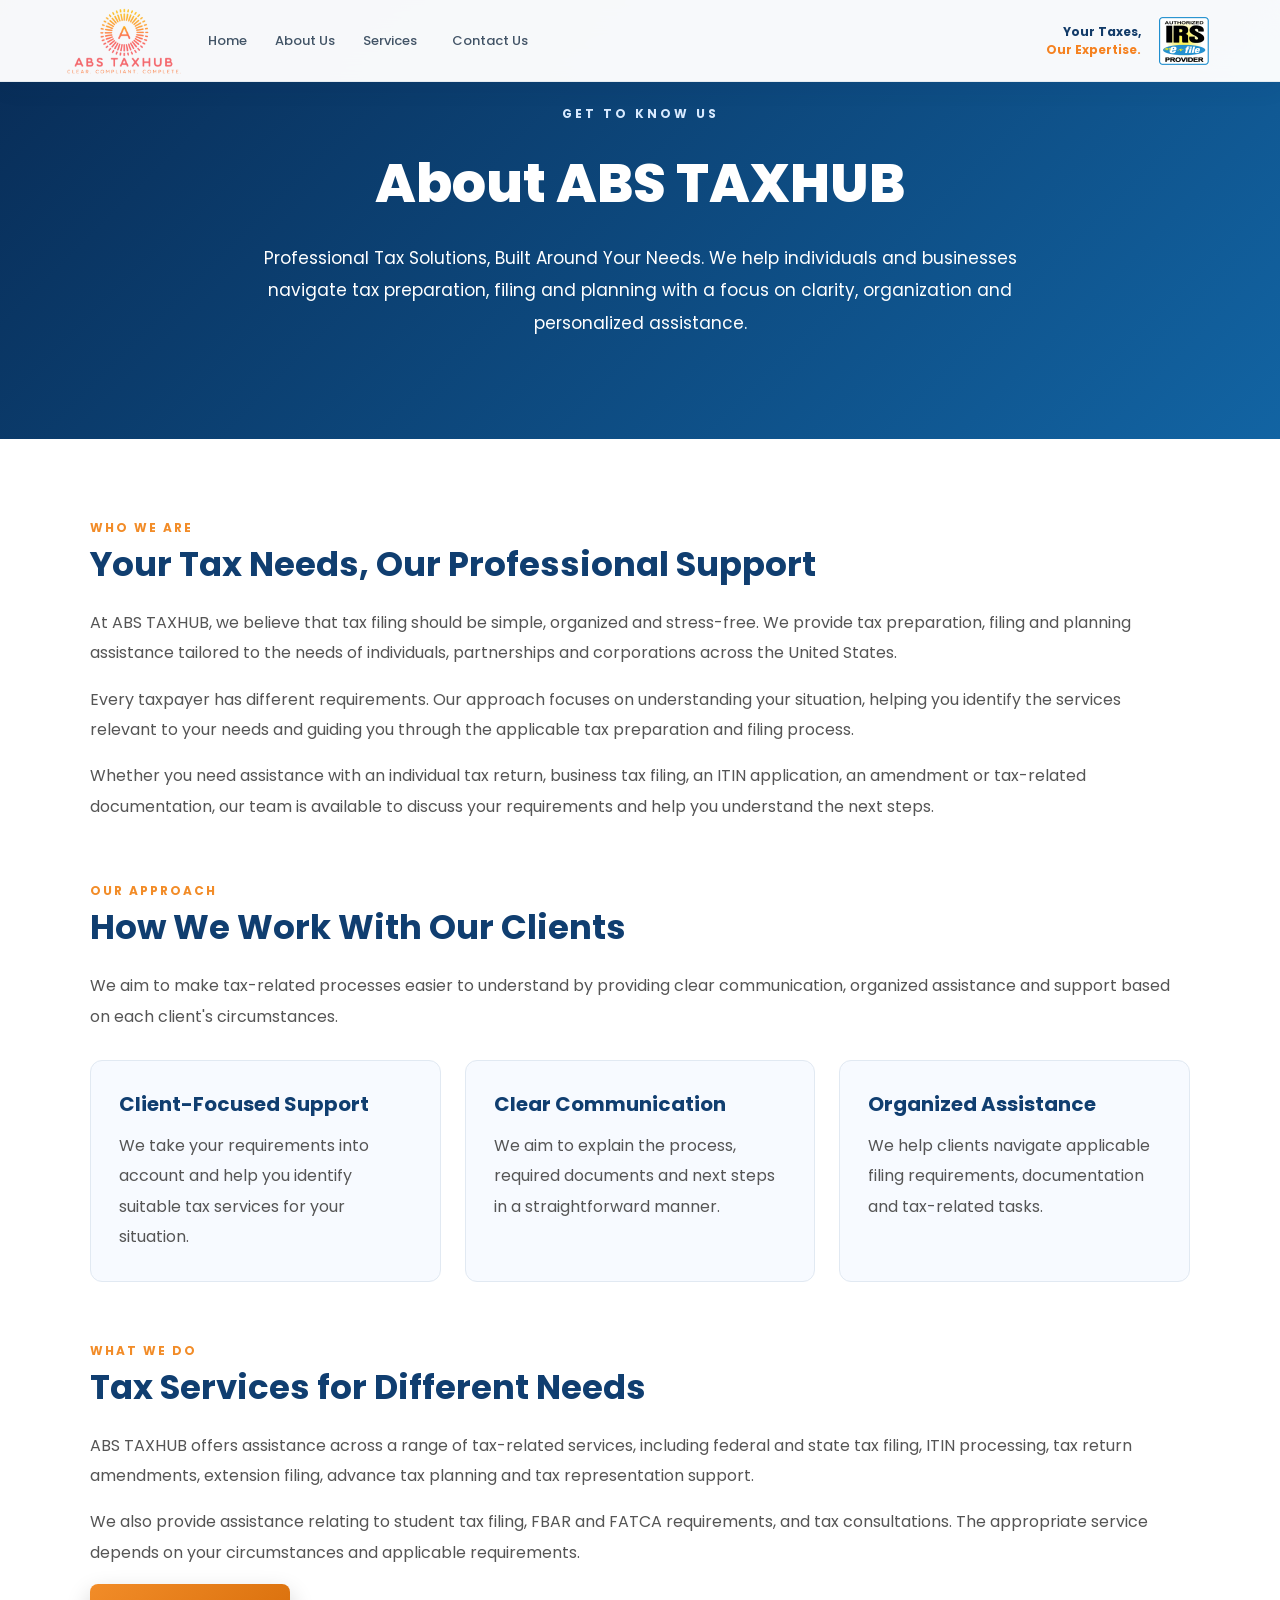
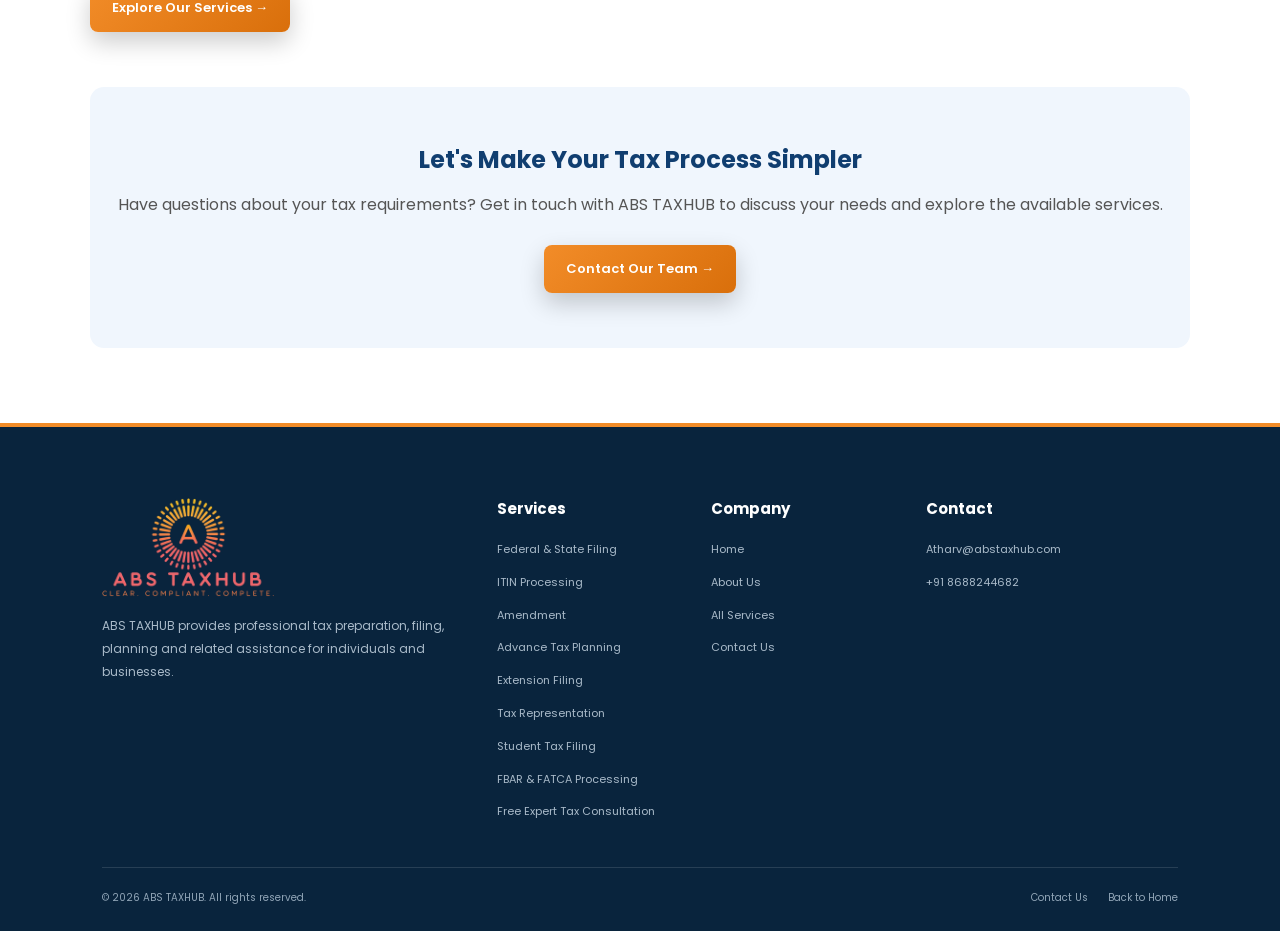
==== commit 5ea36d85: "Refactor about-us.html structure and content" ====
--- a/about-us.html
+++ b/about-us.html
@@ -318,12 +318,12 @@
 
         <div class="footer-column">
             <h3>Contact</h3>
-            <a href="mailto:info@abstaxhub.com">info@abstaxhub.com</a>
-            <a href="https://wa.me/916301637993"
-               target="_blank" rel="noopener noreferrer">+91 63016 37993</a>
-            <a href="https://wa.me/19175251992"
+            <a href="mailto:info@abstaxhub.com">Atharv@abstaxhub.com</a>
+            <a href="https://wa.me/918688244682"
+               target="_blank" rel="noopener noreferrer">+91 8688244682</a>
+            <!--<a href="https://wa.me/19175251992"
                target="_blank" rel="noopener noreferrer">+1 917-525-1992</a>
-            <p>1056 Route<br>Toms River, NJ 08755</p>
+            <p>1056 Route<br>Toms River, NJ 08755</p>-->
         </div>
     </div>
 
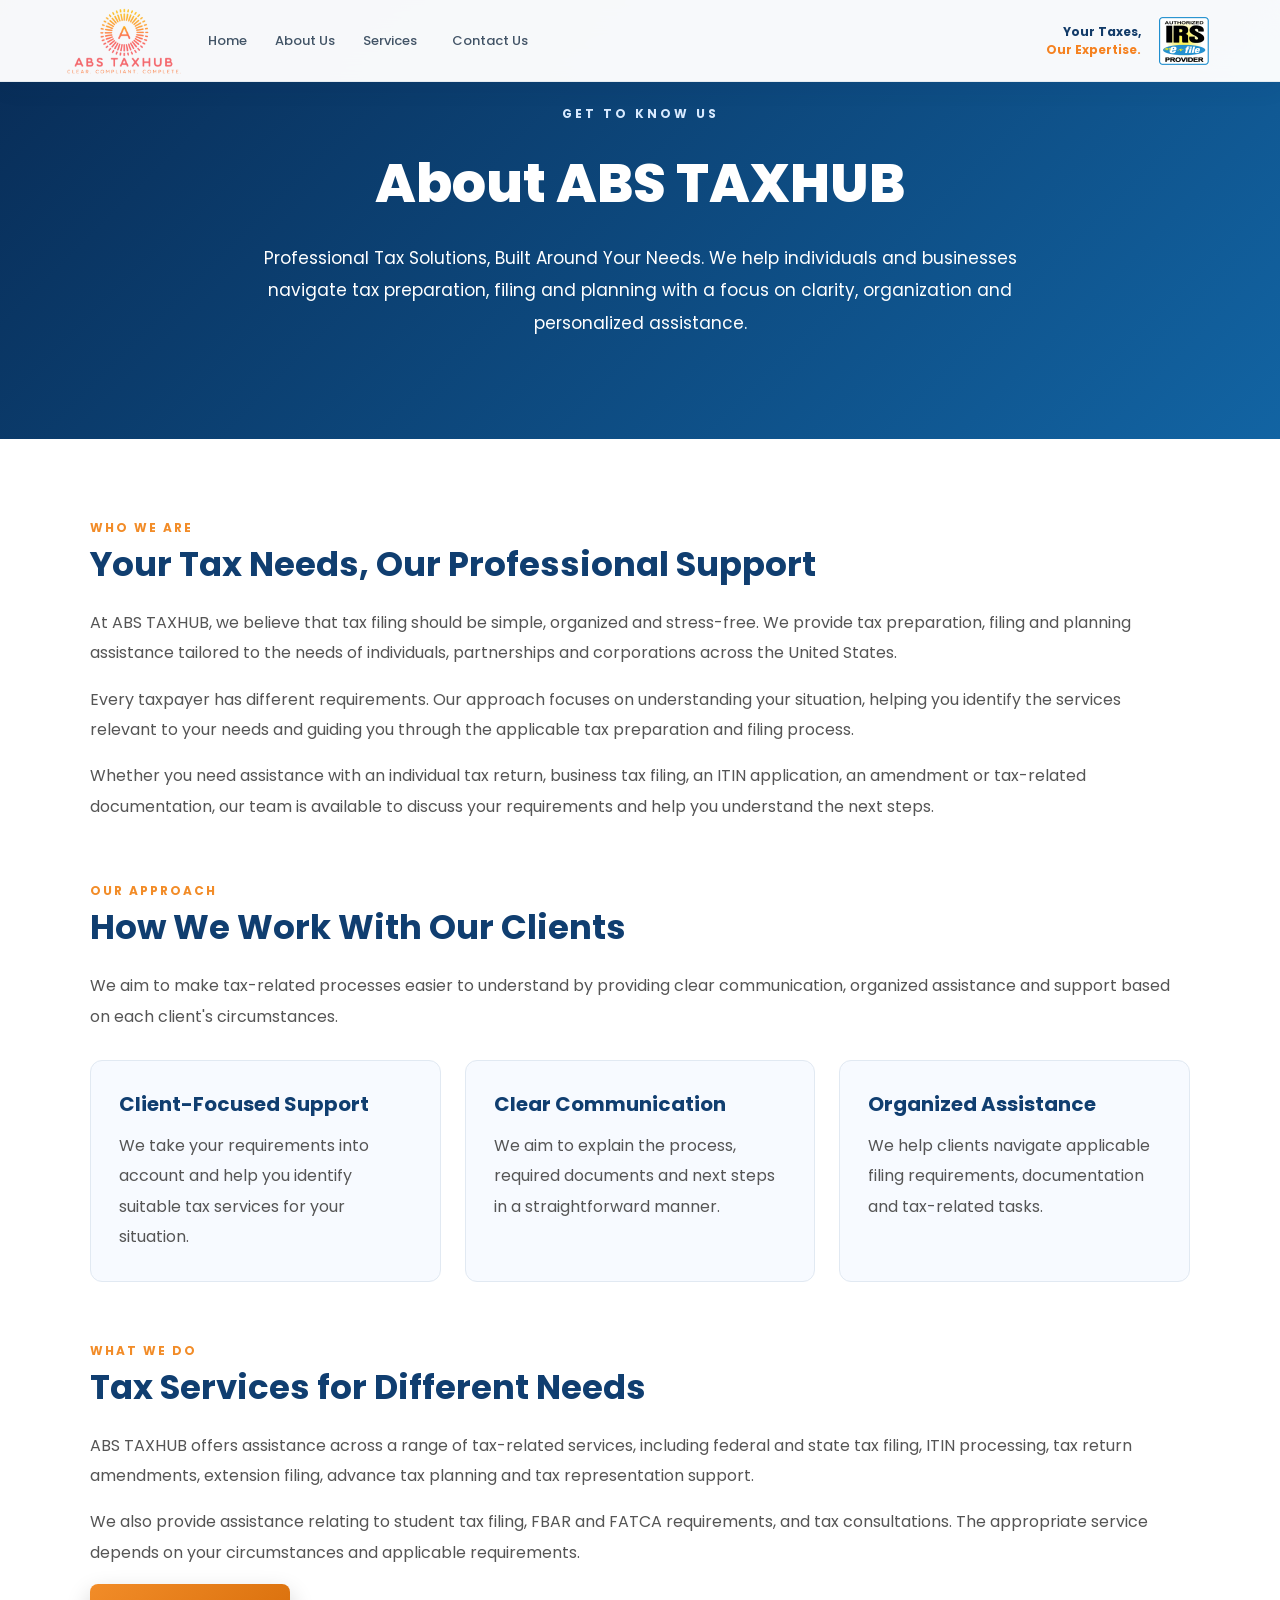
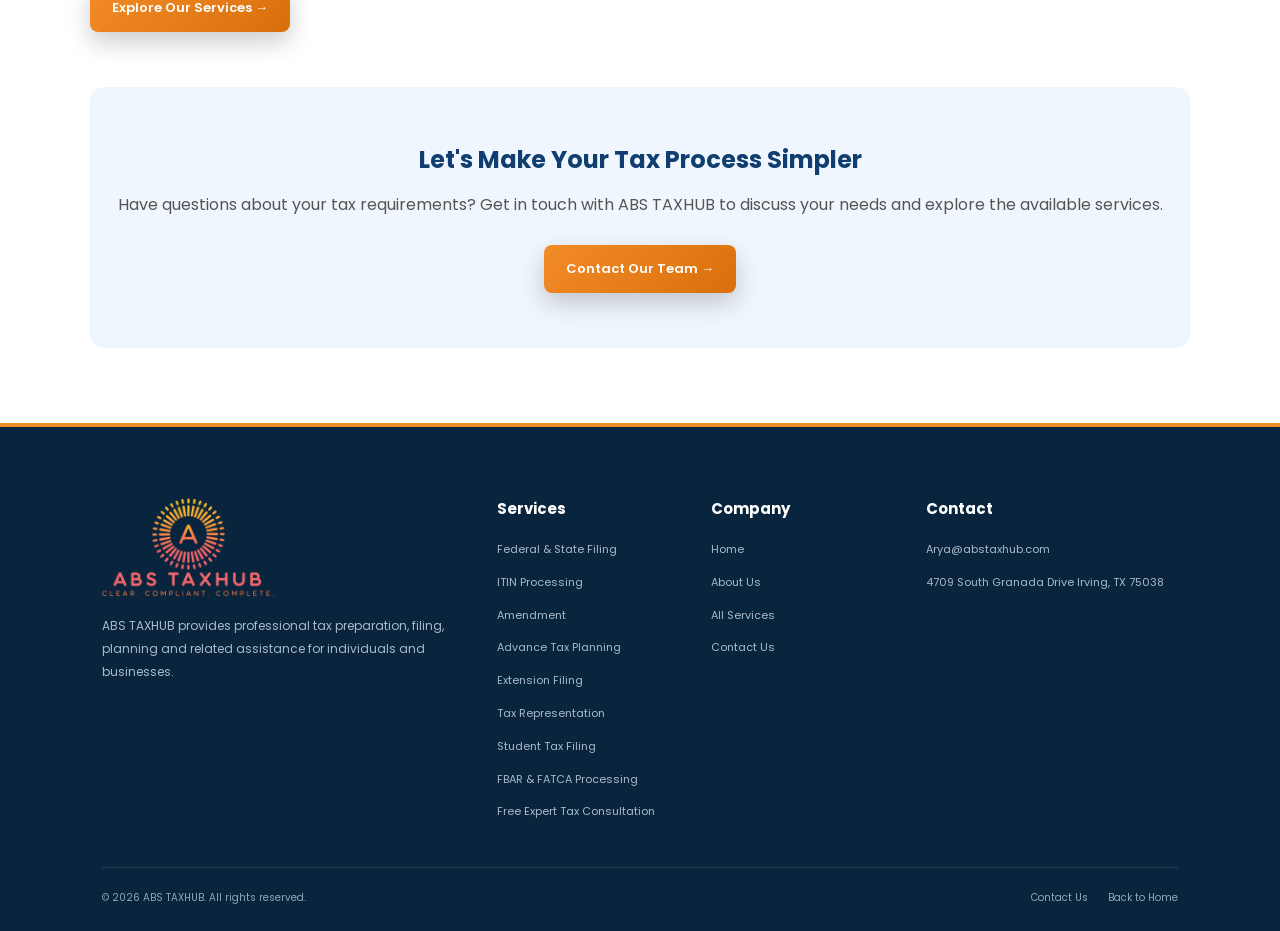
==== commit 7a5d9983: "Restore about-us.html content from previous version" ====
--- a/about-us.html
+++ b/about-us.html
@@ -318,12 +318,10 @@
 
         <div class="footer-column">
             <h3>Contact</h3>
-            <a href="mailto:info@abstaxhub.com">Atharv@abstaxhub.com</a>
-            <a href="https://wa.me/918688244682"
-               target="_blank" rel="noopener noreferrer">+91 8688244682</a>
-            <!--<a href="https://wa.me/19175251992"
-               target="_blank" rel="noopener noreferrer">+1 917-525-1992</a>
-            <p>1056 Route<br>Toms River, NJ 08755</p>-->
+            <a href="mailto:Arya@abstaxhub.com">Arya@abstaxhub.com</a>
+            <!--<a href="https://wa.me/918688244682"
+               target="_blank" rel="noopener noreferrer">+91 8688244682</a>-->
+            <p>4709 South Granada Drive Irving, TX 75038</p>
         </div>
     </div>
 
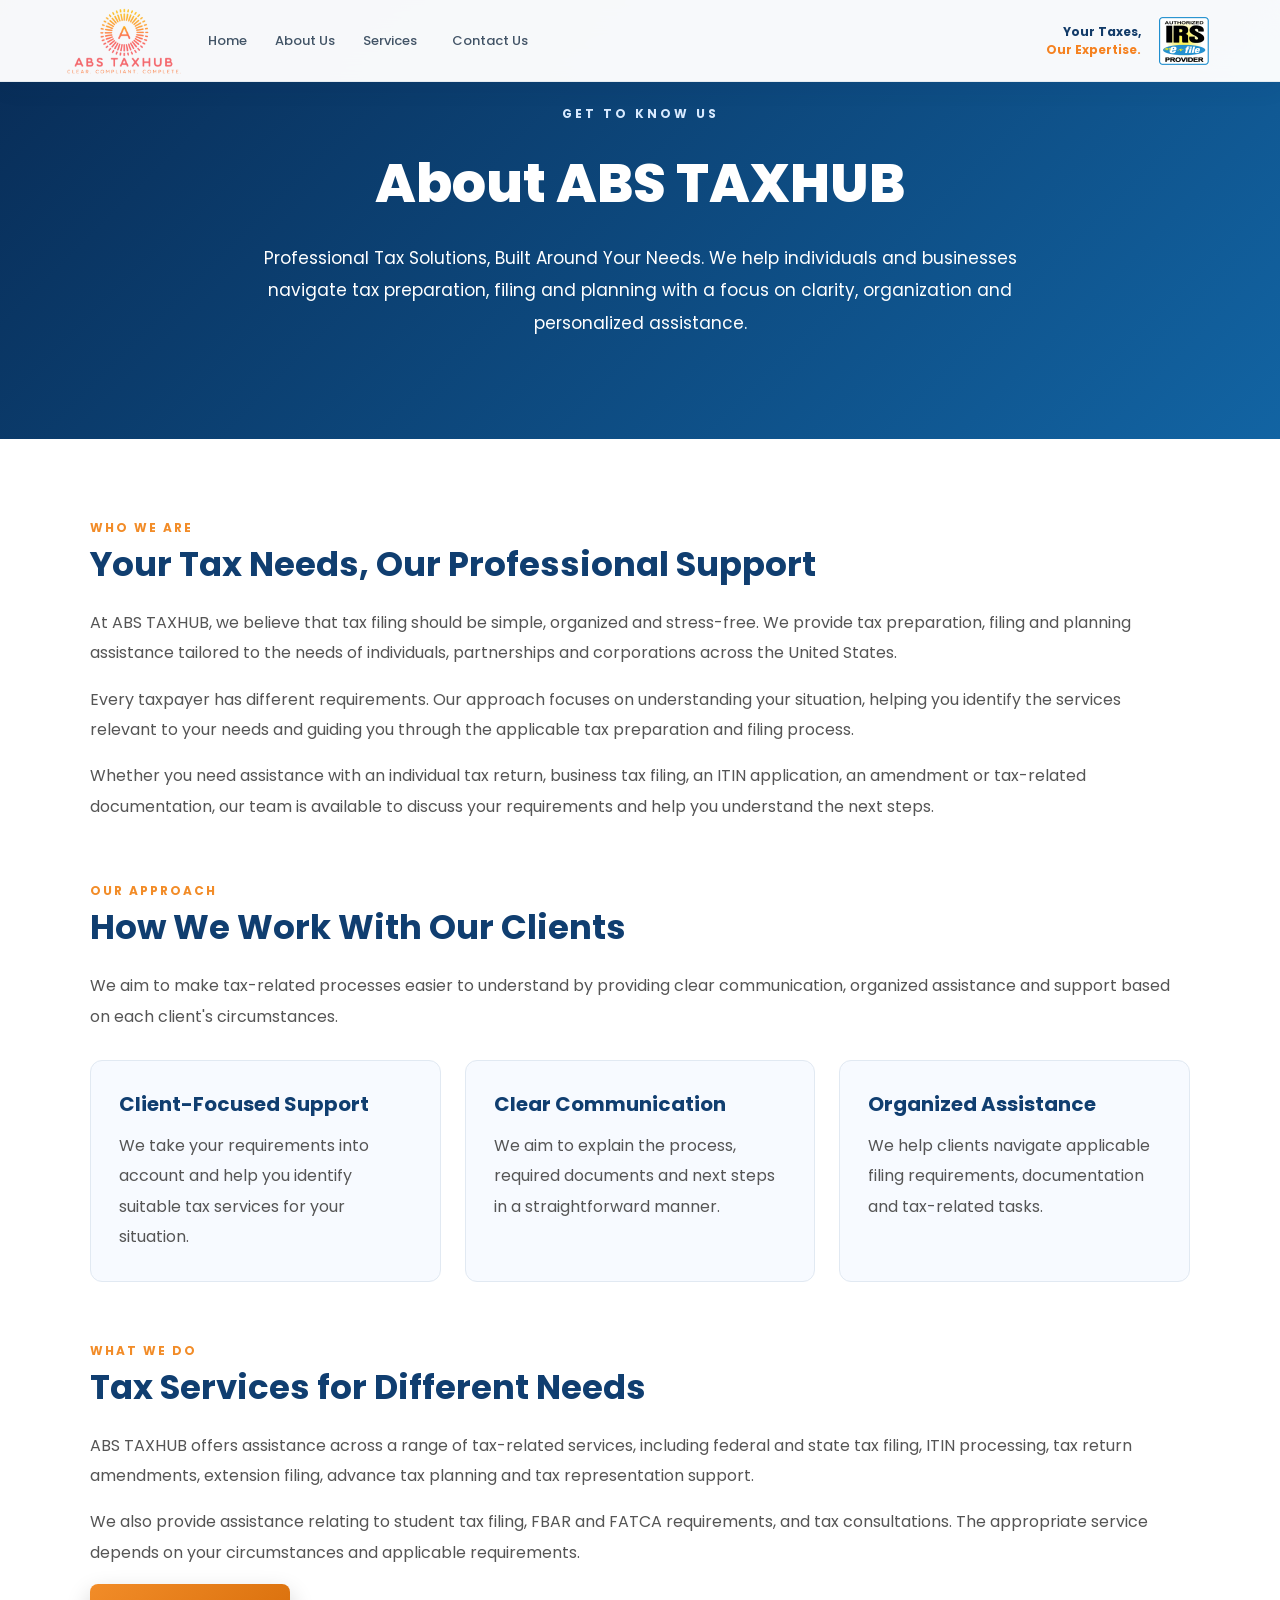
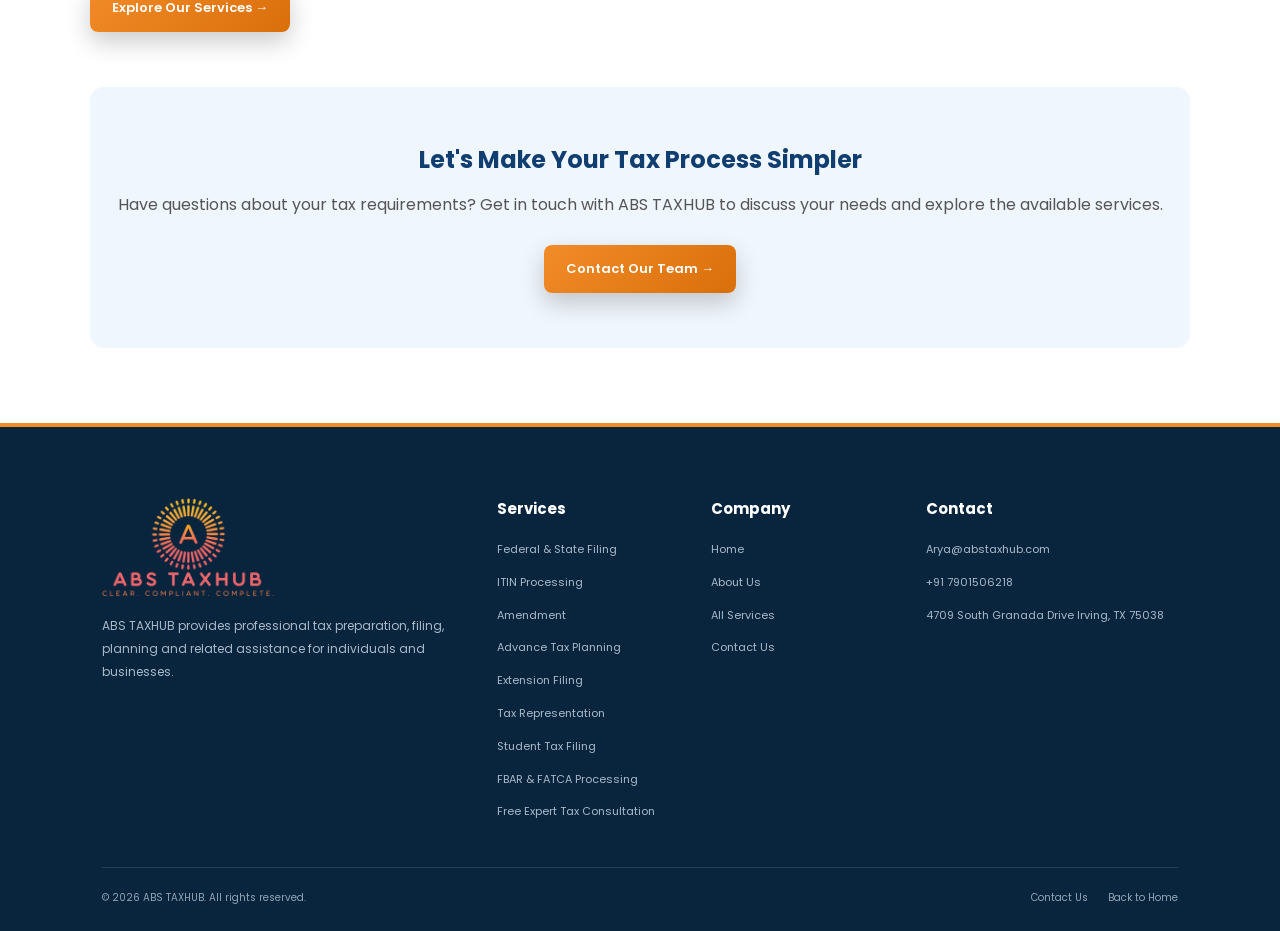
==== commit c535e9dc: "Fix HTML encoding issues in about-us.html" ====
--- a/about-us.html
+++ b/about-us.html
@@ -1,4 +1,3 @@
-
 <!DOCTYPE html>
 <html lang="en">
 <head>
@@ -123,12 +122,12 @@
 <body>
 
 <header class="header">
-    <a href="index.html#home" class="logo">
+    <a href="/#home" class="logo">
         <img src="images/logo.jpeg" alt="ABS TAXHUB Logo">
     </a>
 
     <nav class="main-nav" id="mainNav" aria-label="Main navigation">
-        <a href="index.html#home">Home</a>
+        <a href="/#home">Home</a>
         <a href="about-us.html">About Us</a>
 
         <div class="nav-dropdown" id="servicesDropdown">
@@ -151,7 +150,7 @@
             </div>
         </div>
 
-        <a href="index.html#contact">Contact Us</a>
+        <a href="/#contact">Contact Us</a>
     </nav>
 
     <div class="header-trust">
@@ -263,7 +262,7 @@
                 and applicable requirements.
             </p>
 
-            <a href="index.html#services" class="primary-btn">
+            <a href="/#services" class="primary-btn">
                 Explore Our Services →
             </a>
         </div>
@@ -277,7 +276,7 @@
                 and explore the available services.
             </p>
 
-            <a href="index.html#contact" class="primary-btn">
+            <a href="/#contact" class="primary-btn">
                 Contact Our Team →
             </a>
         </div>
@@ -310,17 +309,17 @@
 
         <div class="footer-column">
             <h3>Company</h3>
-            <a href="index.html#home">Home</a>
+            <a href="/#home">Home</a>
             <a href="about-us.html">About Us</a>
-            <a href="index.html#services">All Services</a>
-            <a href="index.html#contact">Contact Us</a>
+            <a href="/#services">All Services</a>
+            <a href="/#contact">Contact Us</a>
         </div>
 
         <div class="footer-column">
             <h3>Contact</h3>
             <a href="mailto:Arya@abstaxhub.com">Arya@abstaxhub.com</a>
-            <!--<a href="https://wa.me/918688244682"
-               target="_blank" rel="noopener noreferrer">+91 8688244682</a>-->
+            <a href="https://wa.me/917901506218"
+               target="_blank" rel="noopener noreferrer">+91 7901506218</a>
             <p>4709 South Granada Drive Irving, TX 75038</p>
         </div>
     </div>
@@ -328,8 +327,8 @@
     <div class="footer-bottom">
         <p>© 2026 ABS TAXHUB. All rights reserved.</p>
         <div>
-            <a href="index.html#contact">Contact Us</a>
-            <a href="index.html#home">Back to Home</a>
+            <a href="/#contact">Contact Us</a>
+            <a href="/#home">Back to Home</a>
         </div>
     </div>
 </footer>
